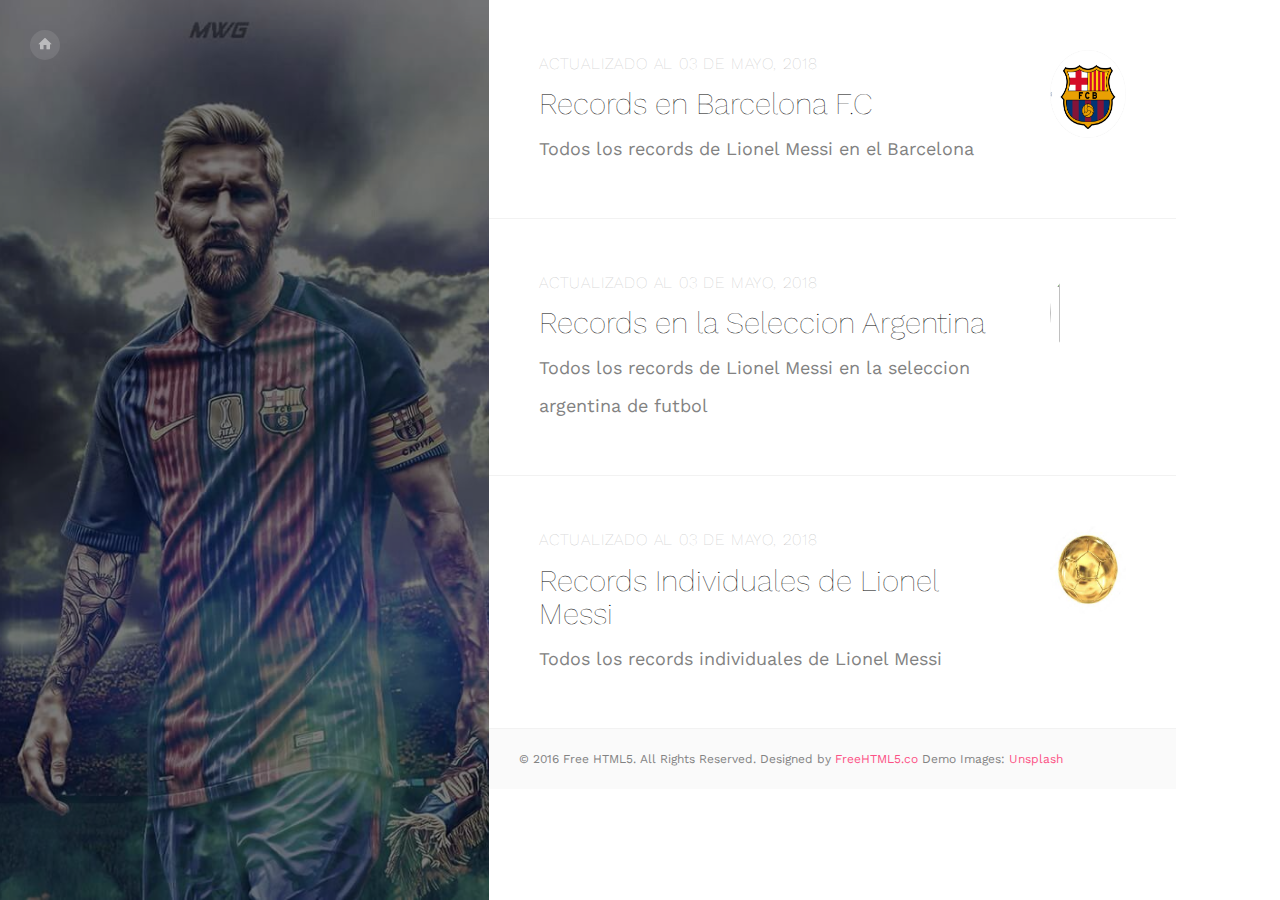
==== index.html @ b0a4cf3c "." ====
﻿
<!DOCTYPE HTML>
<html>
<head>
    <meta charset="utf-8">
    <meta http-equiv="X-UA-Compatible" content="IE=edge">
    <title>Story &mdash; Free Website Template, Free HTML5 Template by freehtml5.co</title>
    <meta name="viewport" content="width=device-width, initial-scale=1">
    <meta name="description" content="Free HTML5 Website Template by freehtml5.co" />
    <meta name="keywords" content="free website templates, free html5, free template, free bootstrap, free website template, html5, css3, mobile first, responsive" />
    <meta name="author" content="freehtml5.co" />




    <!-- Facebook and Twitter integration -->
    <meta property="og:title" content="" />
    <meta property="og:image" content="" />
    <meta property="og:url" content="" />
    <meta property="og:site_name" content="" />
    <meta property="og:description" content="" />
    <meta name="twitter:title" content="" />
    <meta name="twitter:image" content="" />
    <meta name="twitter:url" content="" />
    <meta name="twitter:card" content="" />

    <link href="https://fonts.googleapis.com/css?family=Work+Sans:300,400,500,700,800" rel="stylesheet">

    <!-- Animate.css -->
    <link rel="stylesheet" href="css/animate.css">
    <!-- Icomoon Icon Fonts-->
    <link rel="stylesheet" href="css/icomoon.css">
    <!-- Bootstrap  -->
    <link rel="stylesheet" href="css/bootstrap.css">

    <!-- Theme style  -->
    <link rel="stylesheet" href="css/style.css">

    <!-- Modernizr JS -->
    <script src="js/modernizr-2.6.2.min.js"></script>
    <!-- FOR IE9 below -->
    <!--[if lt IE 9]>
    <script src="js/respond.min.js"></script>
    <![endif]-->

</head>
<body>

    <div class="fh5co-loader"></div>

    <div id="page">
             <div id="fh5co-aside" style="background-image: url(images/principal.jpg)">
            <div class="overlay"></div>
           
                <nav role="navigation">
                    <ul>
                        <li><a href="index.html"><i class="icon-home"></i></a></li>
                    </ul>
                </nav>
                <div class="featured">
                    <!--<%--<span>Bio</span>--%>
                    <%--<h2>I'm John Doe, Creative Director at <a href="http://freehtml5.co">FreeHTML5.co</a></h2>--%>-->
                </div>
        </div>
        <div id="fh5co-main-content">
            <div class="fh5co-post">
                <div class="fh5co-entry padding">
                    <img src="images/escudobarcelona.png">
                    <div>
                        <span class="fh5co-post-date">Actualizado al 03 de Mayo, 2018</span>
                        <h2><a href="RecordsBarcelona.aspx">Records en Barcelona F.C</a></h2>
                        <p>Todos los records de Lionel Messi en el Barcelona</p>
                    </div>
                </div>

                <div class="fh5co-entry padding">
                    <img src="images/escudoAFA2.png">
                    <div>
                        <span class="fh5co-post-date">Actualizado al 03 de Mayo, 2018</span>
                        <h2><a href="elqueanda.html">Records en la Seleccion Argentina </a></h2>
                        <p>Todos los records de Lionel Messi en la seleccion argentina de futbol </p>
                    </div>
                </div>

                <div class="fh5co-entry padding">
                    <img src="images/descarga.jpg">
                    <div>
                        <span class="fh5co-post-date">Actualizado al 03 de Mayo, 2018</span>
                        <h2><a href="elqueanda.html">Records Individuales de Lionel Messi</a></h2>
                        <p>Todos los records individuales de Lionel Messi</p>
                    </div>
                </div>

                <footer>
                    <div>
                        &copy; 2016 Free HTML5. All Rights Reserved. Designed by <a href="http://freehtml5.co" target="_blank">FreeHTML5.co</a> Demo Images: <a href="http://unsplash.com" target="_blank">Unsplash</a>
                    </div>
                </footer>
            </div>
        </div>
    </div>

    <div class="gototop js-top">
        <a href="#" class="js-gotop"><i class="icon-arrow-up"></i></a>
    </div>

    <!-- jQuery -->
    <script src="js/jquery.min.js"></script>
    <!-- jQuery Easing -->
    <script src="js/jquery.easing.1.3.js"></script>
    <!-- Bootstrap -->
    <script src="js/bootstrap.min.js"></script>
    <!-- Waypoints -->
    <script src="js/jquery.waypoints.min.js"></script>
    <!-- Stellar Parallax -->
    <script src="js/jquery.stellar.min.js"></script>
    <!-- Main -->
    <script src="js/main.js"></script>

</body>
</html>
---- css/icomoon.css ----
@font-face {
  font-family: 'icomoon';
  src:  url('../fonts/icomoon/icomoon.eot?6iuir');
  src:  url('../fonts/icomoon/icomoon.eot?6iuir#iefix') format('embedded-opentype'),
    url('../fonts/icomoon/icomoon.ttf?6iuir') format('truetype'),
    url('../fonts/icomoon/icomoon.woff?6iuir') format('woff'),
    url('../fonts/icomoon/icomoon.svg?6iuir#icomoon') format('svg');
  font-weight: normal;
  font-style: normal;
}

[class^="icon-"], [class*=" icon-"] {
  /* use !important to prevent issues with browser extensions that change fonts */
  font-family: 'icomoon' !important;
  speak: none;
  font-style: normal;
  font-weight: normal;
  font-variant: normal;
  text-transform: none;
  line-height: 1;

  /* Better Font Rendering =========== */
  -webkit-font-smoothing: antialiased;
  -moz-osx-font-smoothing: grayscale;
}

.icon-eye:before {
  content: "\e000";
}
.icon-paper-clip:before {
  content: "\e001";
}
.icon-mail:before {
  content: "\e002";
}
.icon-toggle:before {
  content: "\e003";
}
.icon-layout:before {
  content: "\e004";
}
.icon-link:before {
  content: "\e005";
}
.icon-bell:before {
  content: "\e006";
}
.icon-lock:before {
  content: "\e007";
}
.icon-unlock:before {
  content: "\e008";
}
.icon-ribbon:before {
  content: "\e009";
}
.icon-image:before {
  content: "\e010";
}
.icon-signal:before {
  content: "\e011";
}
.icon-target:before {
  content: "\e012";
}
.icon-clipboard:before {
  content: "\e013";
}
.icon-clock:before {
  content: "\e014";
}
.icon-watch:before {
  content: "\e015";
}
.icon-air-play:before {
  content: "\e016";
}
.icon-camera:before {
  content: "\e017";
}
.icon-video:before {
  content: "\e018";
}
.icon-disc:before {
  content: "\e019";
}
.icon-printer:before {
  content: "\e020";
}
.icon-monitor:before {
  content: "\e021";
}
.icon-server:before {
  content: "\e022";
}
.icon-cog:before {
  content: "\e023";
}
.icon-heart:before {
  content: "\e024";
}
.icon-paragraph:before {
  content: "\e025";
}
.icon-align-justify:before {
  content: "\e026";
}
.icon-align-left:before {
  content: "\e027";
}
.icon-align-center:before {
  content: "\e028";
}
.icon-align-right:before {
  content: "\e029";
}
.icon-book:before {
  content: "\e030";
}
.icon-layers:before {
  content: "\e031";
}
.icon-stack:before {
  content: "\e032";
}
.icon-stack-2:before {
  content: "\e033";
}
.icon-paper:before {
  content: "\e034";
}
.icon-paper-stack:before {
  content: "\e035";
}
.icon-search:before {
  content: "\e036";
}
.icon-zoom-in:before {
  content: "\e037";
}
.icon-zoom-out:before {
  content: "\e038";
}
.icon-reply:before {
  content: "\e039";
}
.icon-circle-plus:before {
  content: "\e040";
}
.icon-circle-minus:before {
  content: "\e041";
}
.icon-circle-check:before {
  content: "\e042";
}
.icon-circle-cross:before {
  content: "\e043";
}
.icon-square-plus:before {
  content: "\e044";
}
.icon-square-minus:before {
  content: "\e045";
}
.icon-square-check:before {
  content: "\e046";
}
.icon-square-cross:before {
  content: "\e047";
}
.icon-microphone:before {
  content: "\e048";
}
.icon-record:before {
  content: "\e049";
}
.icon-skip-back:before {
  content: "\e050";
}
.icon-rewind:before {
  content: "\e051";
}
.icon-play:before {
  content: "\e052";
}
.icon-pause:before {
  content: "\e053";
}
.icon-stop:before {
  content: "\e054";
}
.icon-fast-forward:before {
  content: "\e055";
}
.icon-skip-forward:before {
  content: "\e056";
}
.icon-shuffle:before {
  content: "\e057";
}
.icon-repeat:before {
  content: "\e058";
}
.icon-folder:before {
  content: "\e059";
}
.icon-umbrella:before {
  content: "\e060";
}
.icon-moon:before {
  content: "\e061";
}
.icon-thermometer:before {
  content: "\e062";
}
.icon-drop:before {
  content: "\e063";
}
.icon-sun:before {
  content: "\e064";
}
.icon-cloud:before {
  content: "\e065";
}
.icon-cloud-upload:before {
  content: "\e066";
}
.icon-cloud-download:before {
  content: "\e067";
}
.icon-upload:before {
  content: "\e068";
}
.icon-download:before {
  content: "\e069";
}
.icon-location:before {
  content: "\e070";
}
.icon-location-2:before {
  content: "\e071";
}
.icon-map:before {
  content: "\e072";
}
.icon-battery:before {
  content: "\e073";
}
.icon-head:before {
  content: "\e074";
}
.icon-briefcase:before {
  content: "\e075";
}
.icon-speech-bubble:before {
  content: "\e076";
}
.icon-anchor:before {
  content: "\e077";
}
.icon-globe:before {
  content: "\e078";
}
.icon-box:before {
  content: "\e079";
}
.icon-reload:before {
  content: "\e080";
}
.icon-share:before {
  content: "\e081";
}
.icon-marquee:before {
  content: "\e082";
}
.icon-marquee-plus:before {
  content: "\e083";
}
.icon-marquee-minus:before {
  content: "\e084";
}
.icon-tag:before {
  content: "\e085";
}
.icon-power:before {
  content: "\e086";
}
.icon-command:before {
  content: "\e087";
}
.icon-alt:before {
  content: "\e088";
}
.icon-esc:before {
  content: "\e089";
}
.icon-bar-graph:before {
  content: "\e090";
}
.icon-bar-graph-2:before {
  content: "\e091";
}
.icon-pie-graph:before {
  content: "\e092";
}
.icon-star:before {
  content: "\e093";
}
.icon-arrow-left:before {
  content: "\e094";
}
.icon-arrow-right:before {
  content: "\e095";
}
.icon-arrow-up:before {
  content: "\e096";
}
.icon-arrow-down:before {
  content: "\e097";
}
.icon-volume:before {
  content: "\e098";
}
.icon-mute:before {
  content: "\e099";
}
.icon-content-right:before {
  content: "\e100";
}
.icon-content-left:before {
  content: "\e101";
}
.icon-grid:before {
  content: "\e102";
}
.icon-grid-2:before {
  content: "\e103";
}
.icon-columns:before {
  content: "\e104";
}
.icon-loader:before {
  content: "\e105";
}
.icon-bag:before {
  content: "\e106";
}
.icon-ban:before {
  content: "\e107";
}
.icon-flag:before {
  content: "\e108";
}
.icon-trash:before {
  content: "\e109";
}
.icon-expand:before {
  content: "\e110";
}
.icon-contract:before {
  content: "\e111";
}
.icon-maximize:before {
  content: "\e112";
}
.icon-minimize:before {
  content: "\e113";
}
.icon-plus:before {
  content: "\e114";
}
.icon-minus:before {
  content: "\e115";
}
.icon-check:before {
  content: "\e116";
}
.icon-cross:before {
  content: "\e117";
}
.icon-move:before {
  content: "\e118";
}
.icon-delete:before {
  content: "\e119";
}
.icon-menu:before {
  content: "\e120";
}
.icon-archive:before {
  content: "\e121";
}
.icon-inbox:before {
  content: "\e122";
}
.icon-outbox:before {
  content: "\e123";
}
.icon-file:before {
  content: "\e124";
}
.icon-file-add:before {
  content: "\e125";
}
.icon-file-subtract:before {
  content: "\e126";
}
.icon-help:before {
  content: "\e127";
}
.icon-open:before {
  content: "\e128";
}
.icon-ellipsis:before {
  content: "\e129";
}
.icon-add-to-list:before {
  content: "\e900";
}
.icon-classic-computer:before {
  content: "\e901";
}
.icon-controller-fast-backward:before {
  content: "\e902";
}
.icon-creative-commons-attribution:before {
  content: "\e903";
}
.icon-creative-commons-noderivs:before {
  content: "\e904";
}
.icon-creative-commons-noncommercial-eu:before {
  content: "\e905";
}
.icon-creative-commons-noncommercial-us:before {
  content: "\e906";
}
.icon-creative-commons-public-domain:before {
  content: "\e907";
}
.icon-creative-commons-remix:before {
  content: "\e908";
}
.icon-creative-commons-share:before {
  content: "\e909";
}
.icon-creative-commons-sharealike:before {
  content: "\e90a";
}
.icon-creative-commons:before {
  content: "\e90b";
}
.icon-document-landscape:before {
  content: "\e90c";
}
.icon-remove-user:before {
  content: "\e90d";
}
.icon-warning:before {
  content: "\e90e";
}
.icon-arrow-bold-down:before {
  content: "\e90f";
}
.icon-arrow-bold-left:before {
  content: "\e910";
}
.icon-arrow-bold-right:before {
  content: "\e911";
}
.icon-arrow-bold-up:before {
  content: "\e912";
}
.icon-arrow-down2:before {
  content: "\e913";
}
.icon-arrow-left2:before {
  content: "\e914";
}
.icon-arrow-long-down:before {
  content: "\e915";
}
.icon-arrow-long-left:before {
  content: "\e916";
}
.icon-arrow-long-right:before {
  content: "\e917";
}
.icon-arrow-long-up:before {
  content: "\e918";
}
.icon-arrow-right2:before {
  content: "\e919";
}
.icon-arrow-up2:before {
  content: "\e91a";
}
.icon-arrow-with-circle-down:before {
  content: "\e91b";
}
.icon-arrow-with-circle-left:before {
  content: "\e91c";
}
.icon-arrow-with-circle-right:before {
  content: "\e91d";
}
.icon-arrow-with-circle-up:before {
  content: "\e91e";
}
.icon-bookmark:before {
  content: "\e91f";
}
.icon-bookmarks:before {
  content: "\e920";
}
.icon-chevron-down:before {
  content: "\e921";
}
.icon-chevron-left:before {
  content: "\e922";
}
.icon-chevron-right:before {
  content: "\e923";
}
.icon-chevron-small-down:before {
  content: "\e924";
}
.icon-chevron-small-left:before {
  content: "\e925";
}
.icon-chevron-small-right:before {
  content: "\e926";
}
.icon-chevron-small-up:before {
  content: "\e927";
}
.icon-chevron-thin-down:before {
  content: "\e928";
}
.icon-chevron-thin-left:before {
  content: "\e929";
}
.icon-chevron-thin-right:before {
  content: "\e92a";
}
.icon-chevron-thin-up:before {
  content: "\e92b";
}
.icon-chevron-up:before {
  content: "\e92c";
}
.icon-chevron-with-circle-down:before {
  content: "\e92d";
}
.icon-chevron-with-circle-left:before {
  content: "\e92e";
}
.icon-chevron-with-circle-right:before {
  content: "\e92f";
}
.icon-chevron-with-circle-up:before {
  content: "\e930";
}
.icon-cloud2:before {
  content: "\e931";
}
.icon-controller-fast-forward:before {
  content: "\e932";
}
.icon-controller-jump-to-start:before {
  content: "\e933";
}
.icon-controller-next:before {
  content: "\e934";
}
.icon-controller-paus:before {
  content: "\e935";
}
.icon-controller-play:before {
  content: "\e936";
}
.icon-controller-record:before {
  content: "\e937";
}
.icon-controller-stop:before {
  content: "\e938";
}
.icon-controller-volume:before {
  content: "\e939";
}
.icon-dot-single:before {
  content: "\e93a";
}
.icon-dots-three-horizontal:before {
  content: "\e93b";
}
.icon-dots-three-vertical:before {
  content: "\e93c";
}
.icon-dots-two-horizontal:before {
  content: "\e93d";
}
.icon-dots-two-vertical:before {
  content: "\e93e";
}
.icon-download2:before {
  content: "\e93f";
}
.icon-emoji-flirt:before {
  content: "\e940";
}
.icon-flow-branch:before {
  content: "\e941";
}
.icon-flow-cascade:before {
  content: "\e942";
}
.icon-flow-line:before {
  content: "\e943";
}
.icon-flow-parallel:before {
  content: "\e944";
}
.icon-flow-tree:before {
  content: "\e945";
}
.icon-install:before {
  content: "\e946";
}
.icon-layers2:before {
  content: "\e947";
}
.icon-open-book:before {
  content: "\e948";
}
.icon-resize-100:before {
  content: "\e949";
}
.icon-resize-full-screen:before {
  content: "\e94a";
}
.icon-save:before {
  content: "\e94b";
}
.icon-select-arrows:before {
  content: "\e94c";
}
.icon-sound-mute:before {
  content: "\e94d";
}
.icon-sound:before {
  content: "\e94e";
}
.icon-trash2:before {
  content: "\e94f";
}
.icon-triangle-down:before {
  content: "\e950";
}
.icon-triangle-left:before {
  content: "\e951";
}
.icon-triangle-right:before {
  content: "\e952";
}
.icon-triangle-up:before {
  content: "\e953";
}
.icon-uninstall:before {
  content: "\e954";
}
.icon-upload-to-cloud:before {
  content: "\e955";
}
.icon-upload2:before {
  content: "\e956";
}
.icon-add-user:before {
  content: "\e957";
}
.icon-address:before {
  content: "\e958";
}
.icon-adjust:before {
  content: "\e959";
}
.icon-air:before {
  content: "\e95a";
}
.icon-aircraft-landing:before {
  content: "\e95b";
}
.icon-aircraft-take-off:before {
  content: "\e95c";
}
.icon-aircraft:before {
  content: "\e95d";
}
.icon-align-bottom:before {
  content: "\e95e";
}
.icon-align-horizontal-middle:before {
  content: "\e95f";
}
.icon-align-left2:before {
  content: "\e960";
}
.icon-align-right2:before {
  content: "\e961";
}
.icon-align-top:before {
  content: "\e962";
}
.icon-align-vertical-middle:before {
  content: "\e963";
}
.icon-archive2:before {
  content: "\e964";
}
.icon-area-graph:before {
  content: "\e965";
}
.icon-attachment:before {
  content: "\e966";
}
.icon-awareness-ribbon:before {
  content: "\e967";
}
.icon-back-in-time:before {
  content: "\e968";
}
.icon-back:before {
  content: "\e969";
}
.icon-bar-graph2:before {
  content: "\e96a";
}
.icon-battery2:before {
  content: "\e96b";
}
.icon-beamed-note:before {
  content: "\e96c";
}
.icon-bell2:before {
  content: "\e96d";
}
.icon-blackboard:before {
  content: "\e96e";
}
.icon-block:before {
  content: "\e96f";
}
.icon-book2:before {
  content: "\e970";
}
.icon-bowl:before {
  content: "\e971";
}
.icon-box2:before {
  content: "\e972";
}
.icon-briefcase2:before {
  content: "\e973";
}
.icon-browser:before {
  content: "\e974";
}
.icon-brush:before {
  content: "\e975";
}
.icon-bucket:before {
  content: "\e976";
}
.icon-cake:before {
  content: "\e977";
}
.icon-calculator:before {
  content: "\e978";
}
.icon-calendar:before {
  content: "\e979";
}
.icon-camera2:before {
  content: "\e97a";
}
.icon-ccw:before {
  content: "\e97b";
}
.icon-chat:before {
  content: "\e97c";
}
.icon-check2:before {
  content: "\e97d";
}
.icon-circle-with-cross:before {
  content: "\e97e";
}
.icon-circle-with-minus:before {
  content: "\e97f";
}
.icon-circle-with-plus:before {
  content: "\e980";
}
.icon-circle:before {
  content: "\e981";
}
.icon-circular-graph:before {
  content: "\e982";
}
.icon-clapperboard:before {
  content: "\e983";
}
.icon-clipboard2:before {
  content: "\e984";
}
.icon-clock2:before {
  content: "\e985";
}
.icon-code:before {
  content: "\e986";
}
.icon-cog2:before {
  content: "\e987";
}
.icon-colours:before {
  content: "\e988";
}
.icon-compass:before {
  content: "\e989";
}
.icon-copy:before {
  content: "\e98a";
}
.icon-credit-card:before {
  content: "\e98b";
}
.icon-credit:before {
  content: "\e98c";
}
.icon-cross2:before {
  content: "\e98d";
}
.icon-cup:before {
  content: "\e98e";
}
.icon-cw:before {
  content: "\e98f";
}
.icon-cycle:before {
  content: "\e990";
}
.icon-database:before {
  content: "\e991";
}
.icon-dial-pad:before {
  content: "\e992";
}
.icon-direction:before {
  content: "\e993";
}
.icon-document:before {
  content: "\e994";
}
.icon-documents:before {
  content: "\e995";
}
.icon-drink:before {
  content: "\e996";
}
.icon-drive:before {
  content: "\e997";
}
.icon-drop2:before {
  content: "\e998";
}
.icon-edit:before {
  content: "\e999";
}
.icon-email:before {
  content: "\e99a";
}
.icon-emoji-happy:before {
  content: "\e99b";
}
.icon-emoji-neutral:before {
  content: "\e99c";
}
.icon-emoji-sad:before {
  content: "\e99d";
}
.icon-erase:before {
  content: "\e99e";
}
.icon-eraser:before {
  content: "\e99f";
}
.icon-export:before {
  content: "\e9a0";
}
.icon-eye2:before {
  content: "\e9a1";
}
.icon-feather:before {
  content: "\e9a2";
}
.icon-flag2:before {
  content: "\e9a3";
}
.icon-flash:before {
  content: "\e9a4";
}
.icon-flashlight:before {
  content: "\e9a5";
}
.icon-flat-brush:before {
  content: "\e9a6";
}
.icon-folder-images:before {
  content: "\e9a7";
}
.icon-folder-music:before {
  content: "\e9a8";
}
.icon-folder-video:before {
  content: "\e9a9";
}
.icon-folder2:before {
  content: "\e9aa";
}
.icon-forward:before {
  content: "\e9ab";
}
.icon-funnel:before {
  content: "\e9ac";
}
.icon-game-controller:before {
  content: "\e9ad";
}
.icon-gauge:before {
  content: "\e9ae";
}
.icon-globe2:before {
  content: "\e9af";
}
.icon-graduation-cap:before {
  content: "\e9b0";
}
.icon-grid2:before {
  content: "\e9b1";
}
.icon-hair-cross:before {
  content: "\e9b2";
}
.icon-hand:before {
  content: "\e9b3";
}
.icon-heart-outlined:before {
  content: "\e9b4";
}
.icon-heart2:before {
  content: "\e9b5";
}
.icon-help-with-circle:before {
  content: "\e9b6";
}
.icon-help2:before {
  content: "\e9b7";
}
.icon-home:before {
  content: "\e9b8";
}
.icon-hour-glass:before {
  content: "\e9b9";
}
.icon-image-inverted:before {
  content: "\e9ba";
}
.icon-image2:before {
  content: "\e9bb";
}
.icon-images:before {
  content: "\e9bc";
}
.icon-inbox2:before {
  content: "\e9bd";
}
.icon-infinity:before {
  content: "\e9be";
}
.icon-info-with-circle:before {
  content: "\e9bf";
}
.icon-info:before {
  content: "\e9c0";
}
.icon-key:before {
  content: "\e9c1";
}
.icon-keyboard:before {
  content: "\e9c2";
}
.icon-lab-flask:before {
  content: "\e9c3";
}
.icon-landline:before {
  content: "\e9c4";
}
.icon-language:before {
  content: "\e9c5";
}
.icon-laptop:before {
  content: "\e9c6";
}
.icon-leaf:before {
  content: "\e9c7";
}
.icon-level-down:before {
  content: "\e9c8";
}
.icon-level-up:before {
  content: "\e9c9";
}
.icon-lifebuoy:before {
  content: "\e9ca";
}
.icon-light-bulb:before {
  content: "\e9cb";
}
.icon-light-down:before {
  content: "\e9cc";
}
.icon-light-up:before {
  content: "\e9cd";
}
.icon-line-graph:before {
  content: "\e9ce";
}
.icon-link2:before {
  content: "\e9cf";
}
.icon-list:before {
  content: "\e9d0";
}
.icon-location-pin:before {
  content: "\e9d1";
}
.icon-location2:before {
  content: "\e9d2";
}
.icon-lock-open:before {
  content: "\e9d3";
}
.icon-lock2:before {
  content: "\e9d4";
}
.icon-log-out:before {
  content: "\e9d5";
}
.icon-login:before {
  content: "\e9d6";
}
.icon-loop:before {
  content: "\e9d7";
}
.icon-magnet:before {
  content: "\e9d8";
}
.icon-magnifying-glass:before {
  content: "\e9d9";
}
.icon-mail2:before {
  content: "\e9da";
}
.icon-man:before {
  content: "\e9db";
}
.icon-map2:before {
  content: "\e9dc";
}
.icon-mask:before {
  content: "\e9dd";
}
.icon-medal:before {
  content: "\e9de";
}
.icon-megaphone:before {
  content: "\e9df";
}
.icon-menu2:before {
  content: "\e9e0";
}
.icon-message:before {
  content: "\e9e1";
}
.icon-mic:before {
  content: "\e9e2";
}
.icon-minus2:before {
  content: "\e9e3";
}
.icon-mobile:before {
  content: "\e9e4";
}
.icon-modern-mic:before {
  content: "\e9e5";
}
.icon-moon2:before {
  content: "\e9e6";
}
.icon-mouse:before {
  content: "\e9e7";
}
.icon-music:before {
  content: "\e9e8";
}
.icon-network:before {
  content: "\e9e9";
}
.icon-new-message:before {
  content: "\e9ea";
}
.icon-new:before {
  content: "\e9eb";
}
.icon-news:before {
  content: "\e9ec";
}
.icon-note:before {
  content: "\e9ed";
}
.icon-notification:before {
  content: "\e9ee";
}
.icon-old-mobile:before {
  content: "\e9ef";
}
.icon-old-phone:before {
  content: "\e9f0";
}
.icon-palette:before {
  content: "\e9f1";
}
.icon-paper-plane:before {
  content: "\e9f2";
}
.icon-pencil:before {
  content: "\e9f3";
}
.icon-phone:before {
  content: "\e9f4";
}
.icon-pie-chart:before {
  content: "\e9f5";
}
.icon-pin:before {
  content: "\e9f6";
}
.icon-plus2:before {
  content: "\e9f7";
}
.icon-popup:before {
  content: "\e9f8";
}
.icon-power-plug:before {
  content: "\e9f9";
}
.icon-price-ribbon:before {
  content: "\e9fa";
}
.icon-price-tag:before {
  content: "\e9fb";
}
.icon-print:before {
  content: "\e9fc";
}
.icon-progress-empty:before {
  content: "\e9fd";
}
.icon-progress-full:before {
  content: "\e9fe";
}
.icon-progress-one:before {
  content: "\e9ff";
}
.icon-progress-two:before {
  content: "\ea00";
}
.icon-publish:before {
  content: "\ea01";
}
.icon-quote:before {
  content: "\ea02";
}
.icon-radio:before {
  content: "\ea03";
}
.icon-reply-all:before {
  content: "\ea04";
}
.icon-reply2:before {
  content: "\ea05";
}
.icon-retweet:before {
  content: "\ea06";
}
.icon-rocket:before {
  content: "\ea07";
}
.icon-round-brush:before {
  content: "\ea08";
}
.icon-rss:before {
  content: "\ea09";
}
.icon-ruler:before {
  content: "\ea0a";
}
.icon-scissors:before {
  content: "\ea0b";
}
.icon-share-alternitive:before {
  content: "\ea0c";
}
.icon-share2:before {
  content: "\ea0d";
}
.icon-shareable:before {
  content: "\ea0e";
}
.icon-shield:before {
  content: "\ea0f";
}
.icon-shop:before {
  content: "\ea10";
}
.icon-shopping-bag:before {
  content: "\ea11";
}
.icon-shopping-basket:before {
  content: "\ea12";
}
.icon-shopping-cart:before {
  content: "\ea13";
}
.icon-shuffle2:before {
  content: "\ea14";
}
.icon-signal2:before {
  content: "\ea15";
}
.icon-sound-mix:before {
  content: "\ea16";
}
.icon-sports-club:before {
  content: "\ea17";
}
.icon-spreadsheet:before {
  content: "\ea18";
}
.icon-squared-cross:before {
  content: "\ea19";
}
.icon-squared-minus:before {
  content: "\ea1a";
}
.icon-squared-plus:before {
  content: "\ea1b";
}
.icon-star-outlined:before {
  content: "\ea1c";
}
.icon-star2:before {
  content: "\ea1d";
}
.icon-stopwatch:before {
  content: "\ea1e";
}
.icon-suitcase:before {
  content: "\ea1f";
}
.icon-swap:before {
  content: "\ea20";
}
.icon-sweden:before {
  content: "\ea21";
}
.icon-switch:before {
  content: "\ea22";
}
.icon-tablet:before {
  content: "\ea23";
}
.icon-tag2:before {
  content: "\ea24";
}
.icon-text-document-inverted:before {
  content: "\ea25";
}
.icon-text-document:before {
  content: "\ea26";
}
.icon-text:before {
  content: "\ea27";
}
.icon-thermometer2:before {
  content: "\ea28";
}
.icon-thumbs-down:before {
  content: "\ea29";
}
.icon-thumbs-up:before {
  content: "\ea2a";
}
.icon-thunder-cloud:before {
  content: "\ea2b";
}
.icon-ticket:before {
  content: "\ea2c";
}
.icon-time-slot:before {
  content: "\ea2d";
}
.icon-tools:before {
  content: "\ea2e";
}
.icon-traffic-cone:before {
  content: "\ea2f";
}
.icon-tree:before {
  content: "\ea30";
}
.icon-trophy:before {
  content: "\ea31";
}
.icon-tv:before {
  content: "\ea32";
}
.icon-typing:before {
  content: "\ea33";
}
.icon-unread:before {
  content: "\ea34";
}
.icon-untag:before {
  content: "\ea35";
}
.icon-user:before {
  content: "\ea36";
}
.icon-users:before {
  content: "\ea37";
}
.icon-v-card:before {
  content: "\ea38";
}
.icon-video2:before {
  content: "\ea39";
}
.icon-vinyl:before {
  content: "\ea3a";
}
.icon-voicemail:before {
  content: "\ea3b";
}
.icon-wallet:before {
  content: "\ea3c";
}
.icon-water:before {
  content: "\ea3d";
}
.icon-px-with-circle:before {
  content: "\ea3e";
}
.icon-px:before {
  content: "\ea3f";
}
.icon-basecamp:before {
  content: "\ea40";
}
.icon-behance:before {
  content: "\ea41";
}
.icon-creative-cloud:before {
  content: "\ea42";
}
.icon-dropbox:before {
  content: "\ea43";
}
.icon-evernote:before {
  content: "\ea44";
}
.icon-flattr:before {
  content: "\ea45";
}
.icon-foursquare:before {
  content: "\ea46";
}
.icon-google-drive:before {
  content: "\ea47";
}
.icon-google-hangouts:before {
  content: "\ea48";
}
.icon-grooveshark:before {
  content: "\ea49";
}
.icon-icloud:before {
  content: "\ea4a";
}
.icon-mixi:before {
  content: "\ea4b";
}
.icon-onedrive:before {
  content: "\ea4c";
}
.icon-paypal:before {
  content: "\ea4d";
}
.icon-picasa:before {
  content: "\ea4e";
}
.icon-qq:before {
  content: "\ea4f";
}
.icon-rdio-with-circle:before {
  content: "\ea50";
}
.icon-renren:before {
  content: "\ea51";
}
.icon-scribd:before {
  content: "\ea52";
}
.icon-sina-weibo:before {
  content: "\ea53";
}
.icon-skype-with-circle:before {
  content: "\ea54";
}
.icon-skype:before {
  content: "\ea55";
}
.icon-slideshare:before {
  content: "\ea56";
}
.icon-smashing:before {
  content: "\ea57";
}
.icon-soundcloud:before {
  content: "\ea58";
}
.icon-spotify-with-circle:before {
  content: "\ea59";
}
.icon-spotify:before {
  content: "\ea5a";
}
.icon-swarm:before {
  content: "\ea5b";
}
.icon-vine-with-circle:before {
  content: "\ea5c";
}
.icon-vine:before {
  content: "\ea5d";
}
.icon-vk-alternitive:before {
  content: "\ea5e";
}
.icon-vk-with-circle:before {
  content: "\ea5f";
}
.icon-vk:before {
  content: "\ea60";
}
.icon-xing-with-circle:before {
  content: "\ea61";
}
.icon-xing:before {
  content: "\ea62";
}
.icon-yelp:before {
  content: "\ea63";
}
.icon-dribbble-with-circle:before {
  content: "\ea64";
}
.icon-dribbble:before {
  content: "\ea65";
}
.icon-facebook-with-circle:before {
  content: "\ea66";
}
.icon-facebook:before {
  content: "\ea67";
}
.icon-flickr-with-circle:before {
  content: "\ea68";
}
.icon-flickr:before {
  content: "\ea69";
}
.icon-github-with-circle:before {
  content: "\ea6a";
}
.icon-github:before {
  content: "\ea6b";
}
.icon-google-with-circle:before {
  content: "\ea6c";
}
.icon-google:before {
  content: "\ea6d";
}
.icon-instagram-with-circle:before {
  content: "\ea6e";
}
.icon-instagram:before {
  content: "\ea6f";
}
.icon-lastfm-with-circle:before {
  content: "\ea70";
}
.icon-lastfm:before {
  content: "\ea71";
}
.icon-linkedin-with-circle:before {
  content: "\ea72";
}
.icon-linkedin:before {
  content: "\ea73";
}
.icon-pinterest-with-circle:before {
  content: "\ea74";
}
.icon-pinterest:before {
  content: "\ea75";
}
.icon-rdio:before {
  content: "\ea76";
}
.icon-stumbleupon-with-circle:before {
  content: "\ea77";
}
.icon-stumbleupon:before {
  content: "\ea78";
}
.icon-tumblr-with-circle:before {
  content: "\ea79";
}
.icon-tumblr:before {
  content: "\ea7a";
}
.icon-twitter-with-circle:before {
  content: "\ea7b";
}
.icon-twitter:before {
  content: "\ea7c";
}
.icon-vimeo-with-circle:before {
  content: "\ea7d";
}
.icon-vimeo:before {
  content: "\ea7e";
}
.icon-youtube-with-circle:before {
  content: "\ea7f";
}
.icon-youtube:before {
  content: "\ea80";
}
---- css/style.css ----
@font-face {
  font-family: 'icomoon';
  src: url("../fonts/icomoon/icomoon.eot?srf3rx");
  src: url("../fonts/icomoon/icomoon.eot?srf3rx#iefix") format("embedded-opentype"), url("../fonts/icomoon/icomoon.ttf?srf3rx") format("truetype"), url("../fonts/icomoon/icomoon.woff?srf3rx") format("woff"), url("../fonts/icomoon/icomoon.svg?srf3rx#icomoon") format("svg");
  font-weight: normal;
  font-style: normal;
}
/* =======================================================
*
* 	Template Style 
*
* ======================================================= */
body {
  font-family: "Work Sans", Arial, sans-serif;
  font-weight: 400;
  font-size: 16px;
  line-height: 1.7;
  color: #828282;
  background: #fff;
}

#page {
  position: relative;
  overflow-x: hidden;
  width: 100%;
  height: 100%;
  -webkit-transition: 0.5s;
  -o-transition: 0.5s;
  transition: 0.5s;
}
.offcanvas #page {
  overflow: hidden;
  position: absolute;
}
.offcanvas #page:after {
  -webkit-transition: 2s;
  -o-transition: 2s;
  transition: 2s;
  position: absolute;
  top: 0;
  right: 0;
  bottom: 0;
  left: 0;
  z-index: 101;
  background: rgba(0, 0, 0, 0.7);
  content: "";
}

a {
  color: #FC5185;
  -webkit-transition: 0.5s;
  -o-transition: 0.5s;
  transition: 0.5s;
}
a:hover, a:active, a:focus {
  color: #FC5185;
  outline: none;
  text-decoration: none;
}

p, ul, ol {
  margin-bottom: 30px;
  font-size: 18px;
  line-height: 38px;
}

h1, h2, h3, h4, h5, h6, figure {
  color: #000;
  font-family: "Work Sans", Arial, sans-serif;
  font-weight: 400;
  margin: 0 0 30px 0;
}

::-webkit-selection {
  color: #fff;
  background: #FC5185;
}

::-moz-selection {
  color: #fff;
  background: #FC5185;
}

::selection {
  color: #fff;
  background: #FC5185;
}

.fh5co-nav {
  position: absolute;
  top: 0;
  margin: 0;
  padding: 0;
  width: 100%;
  padding: 0;
  z-index: 1001;
}
.fh5co-nav .top-menu {
  border-bottom: 1px solid rgba(255, 255, 255, 0.1);
  padding: 28px 0;
}
.fh5co-nav .top {
  border-bottom: 1px solid rgba(255, 255, 255, 0.1);
  padding: 7px 0;
  margin-bottom: 0;
}
.fh5co-nav .top .num, .fh5co-nav .top .fh5co-social {
  display: inline-block;
  margin: 0;
}
.fh5co-nav .top .num {
  color: rgba(255, 255, 255, 0.6);
  font-size: 13px;
  padding-right: 20px;
  margin-right: 10px;
  border-right: 1px solid rgba(255, 255, 255, 0.2);
  letter-spacing: 0px;
}
.fh5co-nav .top .fh5co-social li {
  font-size: 14px;
}
.fh5co-nav .top .fh5co-social li a {
  padding: 0 7px;
}
.fh5co-nav .top .fh5co-social li a i {
  font-size: 14px;
}
.fh5co-nav #fh5co-logo {
  font-size: 24px;
  margin: 0;
  padding: 0;
  text-transform: uppercase;
  font-weight: bold;
  font-weight: 700;
  font-family: "Work Sans", Arial, sans-serif;
}
.fh5co-nav #fh5co-logo a span {
  color: #FC5185;
}
.fh5co-nav a {
  padding: 5px 10px;
  color: #fff;
}
@media screen and (max-width: 768px) {
  .fh5co-nav .menu-1 {
    display: none;
  }
}
.fh5co-nav ul {
  padding: 0;
  margin: 5px 0 0 0;
}
.fh5co-nav ul li {
  padding: 0;
  margin: 0;
  list-style: none;
  display: inline;
}
.fh5co-nav ul li a {
  font-size: 13px;
  padding: 30px 15px;
  text-transform: uppercase;
  color: rgba(255, 255, 255, 0.5);
  letter-spacing: 2px;
  -webkit-transition: 0.5s;
  -o-transition: 0.5s;
  transition: 0.5s;
}
.fh5co-nav ul li a:hover, .fh5co-nav ul li a:focus, .fh5co-nav ul li a:active {
  color: white;
}
.fh5co-nav ul li.has-dropdown {
  position: relative;
}
.fh5co-nav ul li.has-dropdown .dropdown {
  width: 140px;
  -webkit-box-shadow: 0px 14px 33px -9px rgba(0, 0, 0, 0.75);
  -moz-box-shadow: 0px 14px 33px -9px rgba(0, 0, 0, 0.75);
  box-shadow: 0px 14px 33px -9px rgba(0, 0, 0, 0.75);
  z-index: 1002;
  visibility: hidden;
  opacity: 0;
  position: absolute;
  top: 40px;
  left: 0;
  text-align: left;
  background: #000;
  padding: 20px;
  -webkit-border-radius: 4px;
  -moz-border-radius: 4px;
  -ms-border-radius: 4px;
  border-radius: 4px;
  -webkit-transition: 0s;
  -o-transition: 0s;
  transition: 0s;
}
.fh5co-nav ul li.has-dropdown .dropdown:before {
  bottom: 100%;
  left: 40px;
  border: solid transparent;
  content: " ";
  height: 0;
  width: 0;
  position: absolute;
  pointer-events: none;
  border-bottom-color: #000;
  border-width: 8px;
  margin-left: -8px;
}
.fh5co-nav ul li.has-dropdown .dropdown li {
  display: block;
  margin-bottom: 7px;
}
.fh5co-nav ul li.has-dropdown .dropdown li:last-child {
  margin-bottom: 0;
}
.fh5co-nav ul li.has-dropdown .dropdown li a {
  padding: 2px 0;
  display: block;
  color: #999999;
  line-height: 1.2;
  text-transform: none;
  font-size: 13px;
  letter-spacing: 0;
}
.fh5co-nav ul li.has-dropdown .dropdown li a:hover {
  color: #fff;
}
.fh5co-nav ul li.has-dropdown:hover a, .fh5co-nav ul li.has-dropdown:focus a {
  color: #fff;
}
.fh5co-nav ul li.btn-cta a {
  color: #fff;
}
.fh5co-nav ul li.btn-cta a span {
  background: #FC5185;
  padding: 4px 20px;
  display: -moz-inline-stack;
  display: inline-block;
  zoom: 1;
  *display: inline;
  -webkit-transition: 0.3s;
  -o-transition: 0.3s;
  transition: 0.3s;
  -webkit-border-radius: 100px;
  -moz-border-radius: 100px;
  -ms-border-radius: 100px;
  border-radius: 100px;
}
.fh5co-nav ul li.btn-cta a:hover span {
  -webkit-box-shadow: 0px 14px 20px -9px rgba(0, 0, 0, 0.75);
  -moz-box-shadow: 0px 14px 20px -9px rgba(0, 0, 0, 0.75);
  box-shadow: 0px 14px 20px -9px rgba(0, 0, 0, 0.75);
}
.fh5co-nav ul li.active > a {
  color: #fff !important;
}

.fh5co-navigation .prev {
  -webkit-transition: 0.5s;
  -o-transition: 0.5s;
  transition: 0.5s;
  text-align: right;
}
.fh5co-navigation .prev:hover {
  padding-right: 30px;
}
.fh5co-navigation .next {
  -webkit-transition: 0.5s;
  -o-transition: 0.5s;
  transition: 0.5s;
  text-align: left;
}
.fh5co-navigation .next:hover {
  padding-left: 30px;
}
.fh5co-navigation .fh5co-cover {
  width: 50%;
  float: left;
  background-size: cover;
  background-position: center center;
  background-repeat: no-repeat;
  position: relative;
}
.fh5co-navigation .fh5co-cover .overlay {
  position: absolute;
  top: 0;
  left: 0;
  right: 0;
  bottom: 0;
  background: rgba(0, 0, 0, 0.5);
  z-index: 10;
}
.fh5co-navigation .fh5co-cover .copy {
  position: relative;
  z-index: 12;
  display: block;
}
.fh5co-navigation .fh5co-cover .copy .display-t, .fh5co-navigation .fh5co-cover .copy .display-tc {
  height: 400px;
  display: table;
  width: 100%;
}
.fh5co-navigation .fh5co-cover .copy .display-tc {
  display: table-cell !important;
  vertical-align: middle;
}
.fh5co-navigation .fh5co-cover .copy .display-tc div {
  padding: 30px;
}
.fh5co-navigation .fh5co-cover .copy .display-tc div span {
  display: block;
  margin-bottom: 10px;
  color: rgba(255, 255, 255, 0.5);
  text-transform: uppercase;
  font-size: 12px;
  letter-spacing: .05em;
}
.fh5co-navigation .fh5co-cover .copy .display-tc div h2 {
  margin-bottom: 0;
  color: #fff;
  font-weight: 300;
}

#fh5co-aside {
  width: 38.2%;
  top: 0;
  left: 0;
  bottom: 0;
  position: fixed;
  height: 100%;
  z-index: 555;
  background-size: cover;
  background-repeat: no-repeat;
  background-position: center center;
}
.single #fh5co-aside {
  position: relative;
  height: 700px;
  width: 100%;
}
#fh5co-aside a {
  color: rgba(255, 255, 255, 0.5);
}
#fh5co-aside a:hover {
  color: #fff;
}
@media screen and (max-width: 768px) {
  #fh5co-aside {
    width: 100%;
    position: relative;
    z-index: 999;
    height: 700px;
  }
}
#fh5co-aside .overlay {
  position: absolute;
  top: 0;
  bottom: 0;
  left: 0;
  right: 0;
  z-index: 10;
  background: rgba(0, 0, 0, 0.5);
}
#fh5co-aside .featured, #fh5co-aside nav, #fh5co-aside .page-title {
  z-index: 12;
  position: absolute;
  bottom: 0;
  padding: 30px;
}
.single #fh5co-aside .featured, .single #fh5co-aside nav, .single #fh5co-aside .page-title {
  width: 100%;
  margin: 0 auto;
  text-align: center;
}
#fh5co-aside .featured h2, #fh5co-aside nav h2, #fh5co-aside .page-title h2 {
  color: #fff;
  font-weight: 300;
}
.single #fh5co-aside .featured h2, .single #fh5co-aside nav h2, .single #fh5co-aside .page-title h2 {
  font-size: 72px;
}
#fh5co-aside .featured > span, #fh5co-aside nav > span, #fh5co-aside .page-title > span {
  display: block;
  color: rgba(255, 255, 255, 0.5);
  text-transform: uppercase;
  font-size: 15px;
  letter-spacing: .05em;
  margin-bottom: 10px;
}
#fh5co-aside .page-title img {
  margin-bottom: 30px;
  width: 80px;
  -webkit-border-radius: 50%;
  -moz-border-radius: 50%;
  -ms-border-radius: 50%;
  border-radius: 50%;
}
#fh5co-aside nav {
  top: 0;
  bottom: inherit !important;
}
.single #fh5co-aside nav {
  text-align: left;
}
#fh5co-aside nav ul {
  padding: 0;
  margin: 0;
}
#fh5co-aside nav ul li {
  padding: 0;
  margin: 0;
  list-style: none;
}
#fh5co-aside nav ul li a {
  font-size: 14px;
  text-transform: uppercase;
  position: relative;
  height: 30px;
  width: 30px;
  display: block;
  text-align: center;
  line-height: 30px;
  -webkit-border-radius: 50%;
  -moz-border-radius: 50%;
  -ms-border-radius: 50%;
  border-radius: 50%;
  background: rgba(255, 255, 255, 0.1);
}
#fh5co-aside nav ul li a:hover {
  color: #000;
  background: white;
}

footer {
  background: #fafafa;
  clear: both;
  font-size: 12px;
  padding: 20px 30px !important;
}
.single footer > div {
  max-width: 960px;
  margin: 0 auto;
  text-align: center;
}

#fh5co-main-content {
  margin-left: 38.1966%;
  position: relative;
  z-index: 999;
    margin-right: 104px;
}
.single #fh5co-main-content {
  margin-left: 0;
  max-width: 960px;
  margin: 0 auto;
}
@media screen and (max-width: 768px) {
  #fh5co-main-content {
    margin-left: 0;
  }
}

.fh5co-post-date {
  color: #b3b3b3;
  margin-bottom: 10px;
  display: block;
  text-transform: uppercase;
  font-weight: 100;
  letter-spacing: .05em;
}

.padding {
  padding: 50px;
}
@media screen and (max-width: 768px) {
  .padding {
    padding: 30px;
  }
}

.fh5co-post .fh5co-entry {
  float: left;
  width: 100%;
  border-bottom: 1px solid #f2f2f2;
}
.single .fh5co-post .fh5co-entry {
  border-bottom: none !important;
}
@media screen and (max-width: 768px) {
  .fh5co-post .fh5co-entry {
    text-align: left;
  }
}
.fh5co-post .fh5co-entry > img {
  float: right;
  width: 13%;
  margin-bottom: 30px;
  -webkit-border-radius: 50%;
  -moz-border-radius: 50%;
  -ms-border-radius: 50%;
  border-radius: 50%;
    height: 88px;
    margin-top: 0px;
}
@media screen and (max-width: 768px) {
  .fh5co-post .fh5co-entry > img {
    float: none;
    width: 50%;
  }
}
.fh5co-post .fh5co-entry > div {
  width: 77%;
  float: left;
  margin-right: 5%;
  margin-top: 0px;
}
.single .fh5co-post .fh5co-entry > div {
  margin-right: 0 !important;
  width: 100%;
}
@media screen and (max-width: 768px) {
  .fh5co-post .fh5co-entry > div {
    width: 100%;
    margin-right: 0;
  }
}
.fh5co-post .fh5co-entry > div a {
  color: #000;
}
.fh5co-post .fh5co-entry > div a:hover {
  color: #FC5185;
}
.fh5co-post .fh5co-entry > div h2 {
  margin-bottom: 10px;
  font-weight: 100;
}
@media screen and (max-width: 768px) {
  .fh5co-post .fh5co-entry > div h2 {
    font-size: 24px;
  }
}
.fh5co-post .fh5co-entry > div p:last-child {
  margin-bottom: 0;
}

.gototop {
  position: fixed;
  bottom: 20px;
  right: 20px;
  z-index: 999;
  opacity: 0;
  visibility: hidden;
  -webkit-transition: 0.5s;
  -o-transition: 0.5s;
  transition: 0.5s;
}
.gototop.active {
  opacity: 1;
  visibility: visible;
}
.gototop a {
  width: 50px;
  height: 50px;
  display: table;
  background: rgba(0, 0, 0, 0.5);
  color: #fff;
  text-align: center;
  -webkit-border-radius: 4px;
  -moz-border-radius: 4px;
  -ms-border-radius: 4px;
  border-radius: 4px;
}
.gototop a i {
  height: 50px;
  display: table-cell;
  vertical-align: middle;
}
.gototop a:hover, .gototop a:active, .gototop a:focus {
  text-decoration: none;
  outline: none;
}

.fh5co-nav-toggle {
  width: 25px;
  height: 25px;
  cursor: pointer;
  text-decoration: none;
}
.fh5co-nav-toggle.active i::before, .fh5co-nav-toggle.active i::after {
  background: #444;
}
.fh5co-nav-toggle:hover, .fh5co-nav-toggle:focus, .fh5co-nav-toggle:active {
  outline: none;
  border-bottom: none !important;
}
.fh5co-nav-toggle i {
  position: relative;
  display: inline-block;
  width: 25px;
  height: 2px;
  color: #252525;
  font: bold 14px/.4 Helvetica;
  text-transform: uppercase;
  text-indent: -55px;
  background: #252525;
  transition: all .2s ease-out;
}
.fh5co-nav-toggle i::before, .fh5co-nav-toggle i::after {
  content: '';
  width: 25px;
  height: 2px;
  background: #252525;
  position: absolute;
  left: 0;
  transition: all .2s ease-out;
}
.fh5co-nav-toggle.fh5co-nav-white > i {
  color: #fff;
  background: #fff;
}
.fh5co-nav-toggle.fh5co-nav-white > i::before, .fh5co-nav-toggle.fh5co-nav-white > i::after {
  background: #fff;
}

.fh5co-nav-toggle i::before {
  top: -7px;
}

.fh5co-nav-toggle i::after {
  bottom: -7px;
}

.fh5co-nav-toggle:hover i::before {
  top: -10px;
}

.fh5co-nav-toggle:hover i::after {
  bottom: -10px;
}

.fh5co-nav-toggle.active i {
  background: transparent;
}

.fh5co-nav-toggle.active i::before {
  top: 0;
  -webkit-transform: rotateZ(45deg);
  -moz-transform: rotateZ(45deg);
  -ms-transform: rotateZ(45deg);
  -o-transform: rotateZ(45deg);
  transform: rotateZ(45deg);
}

.fh5co-nav-toggle.active i::after {
  bottom: 0;
  -webkit-transform: rotateZ(-45deg);
  -moz-transform: rotateZ(-45deg);
  -ms-transform: rotateZ(-45deg);
  -o-transform: rotateZ(-45deg);
  transform: rotateZ(-45deg);
}

.fh5co-nav-toggle {
  position: absolute;
  right: 0px;
  top: 65px;
  z-index: 21;
  padding: 6px 0 0 0;
  display: block;
  margin: 0 auto;
  display: none;
  height: 44px;
  width: 44px;
  z-index: 2001;
  border-bottom: none !important;
}
@media screen and (max-width: 768px) {
  .fh5co-nav-toggle {
    display: block;
  }
}

.btn {
  margin-right: 4px;
  margin-bottom: 4px;
  font-family: "Work Sans", Arial, sans-serif;
  font-size: 16px;
  font-weight: 400;
  -webkit-border-radius: 30px;
  -moz-border-radius: 30px;
  -ms-border-radius: 30px;
  border-radius: 30px;
  -webkit-transition: 0.5s;
  -o-transition: 0.5s;
  transition: 0.5s;
  padding: 8px 20px;
}
.btn.btn-md {
  padding: 8px 20px !important;
}
.btn.btn-lg {
  padding: 18px 36px !important;
}
.btn:hover, .btn:active, .btn:focus {
  box-shadow: none !important;
  outline: none !important;
}

.btn-primary {
  background: #FC5185;
  color: #fff;
  border: 2px solid #FC5185;
}
.btn-primary:hover, .btn-primary:focus, .btn-primary:active {
  background: #fc6a97 !important;
  border-color: #fc6a97 !important;
}
.btn-primary.btn-outline {
  background: transparent;
  color: #FC5185;
  border: 2px solid #FC5185;
}
.btn-primary.btn-outline:hover, .btn-primary.btn-outline:focus, .btn-primary.btn-outline:active {
  background: #FC5185;
  color: #fff;
}

.btn-success {
  background: #5cb85c;
  color: #fff;
  border: 2px solid #5cb85c;
}
.btn-success:hover, .btn-success:focus, .btn-success:active {
  background: #4cae4c !important;
  border-color: #4cae4c !important;
}
.btn-success.btn-outline {
  background: transparent;
  color: #5cb85c;
  border: 2px solid #5cb85c;
}
.btn-success.btn-outline:hover, .btn-success.btn-outline:focus, .btn-success.btn-outline:active {
  background: #5cb85c;
  color: #fff;
}

.btn-info {
  background: #5bc0de;
  color: #fff;
  border: 2px solid #5bc0de;
}
.btn-info:hover, .btn-info:focus, .btn-info:active {
  background: #46b8da !important;
  border-color: #46b8da !important;
}
.btn-info.btn-outline {
  background: transparent;
  color: #5bc0de;
  border: 2px solid #5bc0de;
}
.btn-info.btn-outline:hover, .btn-info.btn-outline:focus, .btn-info.btn-outline:active {
  background: #5bc0de;
  color: #fff;
}

.btn-warning {
  background: #f0ad4e;
  color: #fff;
  border: 2px solid #f0ad4e;
}
.btn-warning:hover, .btn-warning:focus, .btn-warning:active {
  background: #eea236 !important;
  border-color: #eea236 !important;
}
.btn-warning.btn-outline {
  background: transparent;
  color: #f0ad4e;
  border: 2px solid #f0ad4e;
}
.btn-warning.btn-outline:hover, .btn-warning.btn-outline:focus, .btn-warning.btn-outline:active {
  background: #f0ad4e;
  color: #fff;
}

.btn-danger {
  background: #d9534f;
  color: #fff;
  border: 2px solid #d9534f;
}
.btn-danger:hover, .btn-danger:focus, .btn-danger:active {
  background: #d43f3a !important;
  border-color: #d43f3a !important;
}
.btn-danger.btn-outline {
  background: transparent;
  color: #d9534f;
  border: 2px solid #d9534f;
}
.btn-danger.btn-outline:hover, .btn-danger.btn-outline:focus, .btn-danger.btn-outline:active {
  background: #d9534f;
  color: #fff;
}

.btn-outline {
  background: none;
  border: 2px solid gray;
  font-size: 16px;
  -webkit-transition: 0.3s;
  -o-transition: 0.3s;
  transition: 0.3s;
}
.btn-outline:hover, .btn-outline:focus, .btn-outline:active {
  box-shadow: none;
}

.btn.with-arrow {
  position: relative;
  -webkit-transition: 0.3s;
  -o-transition: 0.3s;
  transition: 0.3s;
}
.btn.with-arrow i {
  visibility: hidden;
  opacity: 0;
  position: absolute;
  right: 0px;
  top: 50%;
  margin-top: -8px;
  -webkit-transition: 0.2s;
  -o-transition: 0.2s;
  transition: 0.2s;
}
.btn.with-arrow:hover {
  padding-right: 50px;
}
.btn.with-arrow:hover i {
  color: #fff;
  right: 18px;
  visibility: visible;
  opacity: 1;
}

.form-control {
  box-shadow: none;
  background: transparent;
  border: 2px solid rgba(0, 0, 0, 0.1);
  height: 54px;
  font-size: 18px;
  font-weight: 300;
}
.form-control:active, .form-control:focus {
  outline: none;
  box-shadow: none;
  border-color: #FC5185;
}

.row-pb-md {
  padding-bottom: 4em !important;
}

.row-pb-sm {
  padding-bottom: 2em !important;
}

.fh5co-loader {
  position: fixed;
  left: -102px;
  top: -114px;
  width: 98%;
  height: 100%;
  z-index: 9999;
  background: url(../images/loader.gif) center no-repeat #fff;
}

.js .animate-box {
  opacity: 0;
}

/*# sourceMappingURL=style.css.map */
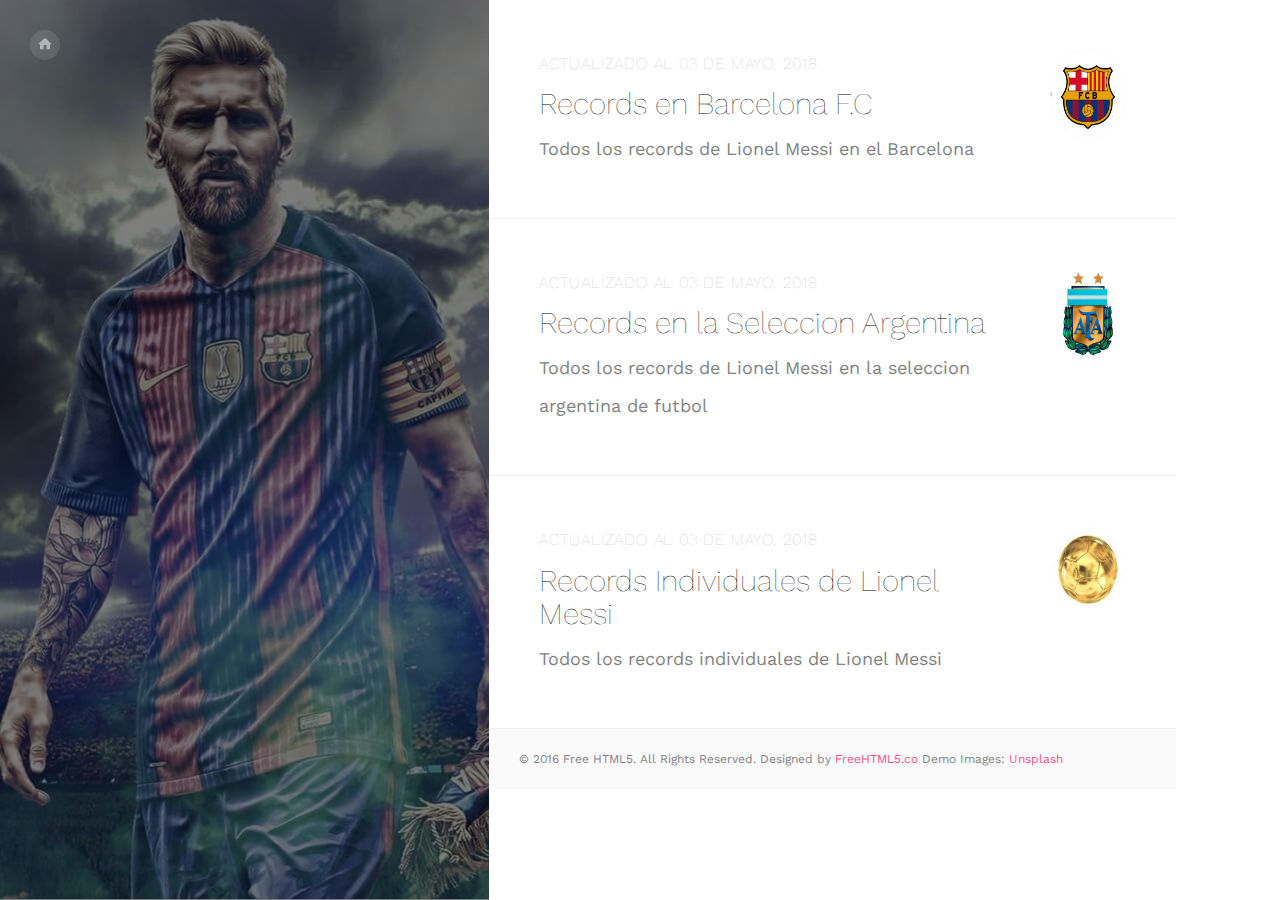
==== commit d9b022fd: "Cambio Imagen AFA" ====
--- a/index.html
+++ b/index.html
@@ -74,7 +74,7 @@
                 </div>
 
                 <div class="fh5co-entry padding">
-                    <img src="images/escudoAFA2.png">
+                    <img src="images/EscudoAFA2.jpg">
                     <div>
                         <span class="fh5co-post-date">Actualizado al 03 de Mayo, 2018</span>
                         <h2><a href="elqueanda.html">Records en la Seleccion Argentina </a></h2>
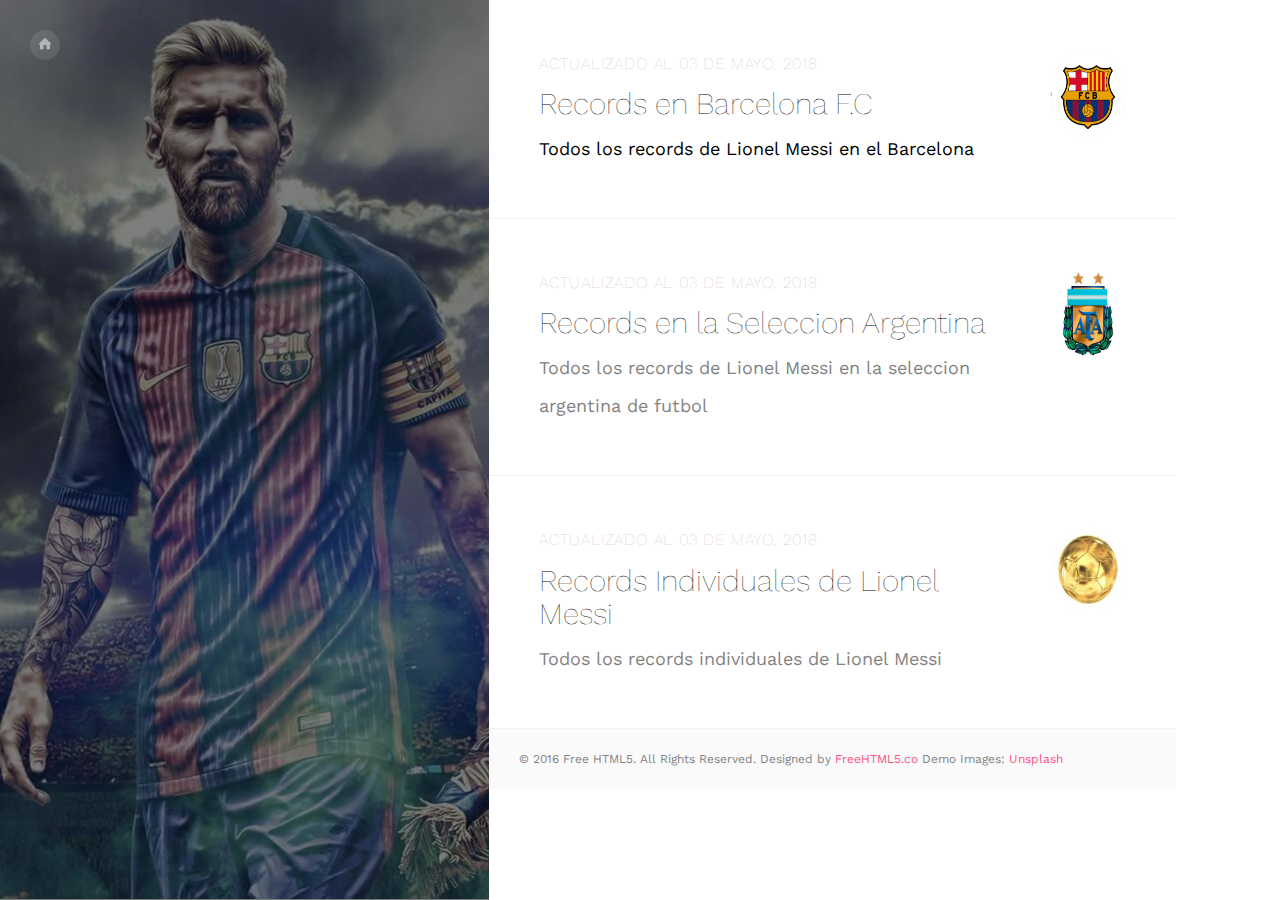
==== commit 6c1f292e: "." ====
--- a/index.html
+++ b/index.html
@@ -68,8 +68,8 @@
                     <img src="images/escudobarcelona.png">
                     <div>
                         <span class="fh5co-post-date">Actualizado al 03 de Mayo, 2018</span>
-                        <h2><a href="RecordsBarcelona.aspx">Records en Barcelona F.C</a></h2>
-                        <p>Todos los records de Lionel Messi en el Barcelona</p>
+                        <h2><a href=RecordsBarcelona.html>Records en Barcelona F.C</a></h2>
+                        <p><a href=RecordsBarcelona.html>Todos los records de Lionel Messi en el Barcelona</a></p>
                     </div>
                 </div>
 
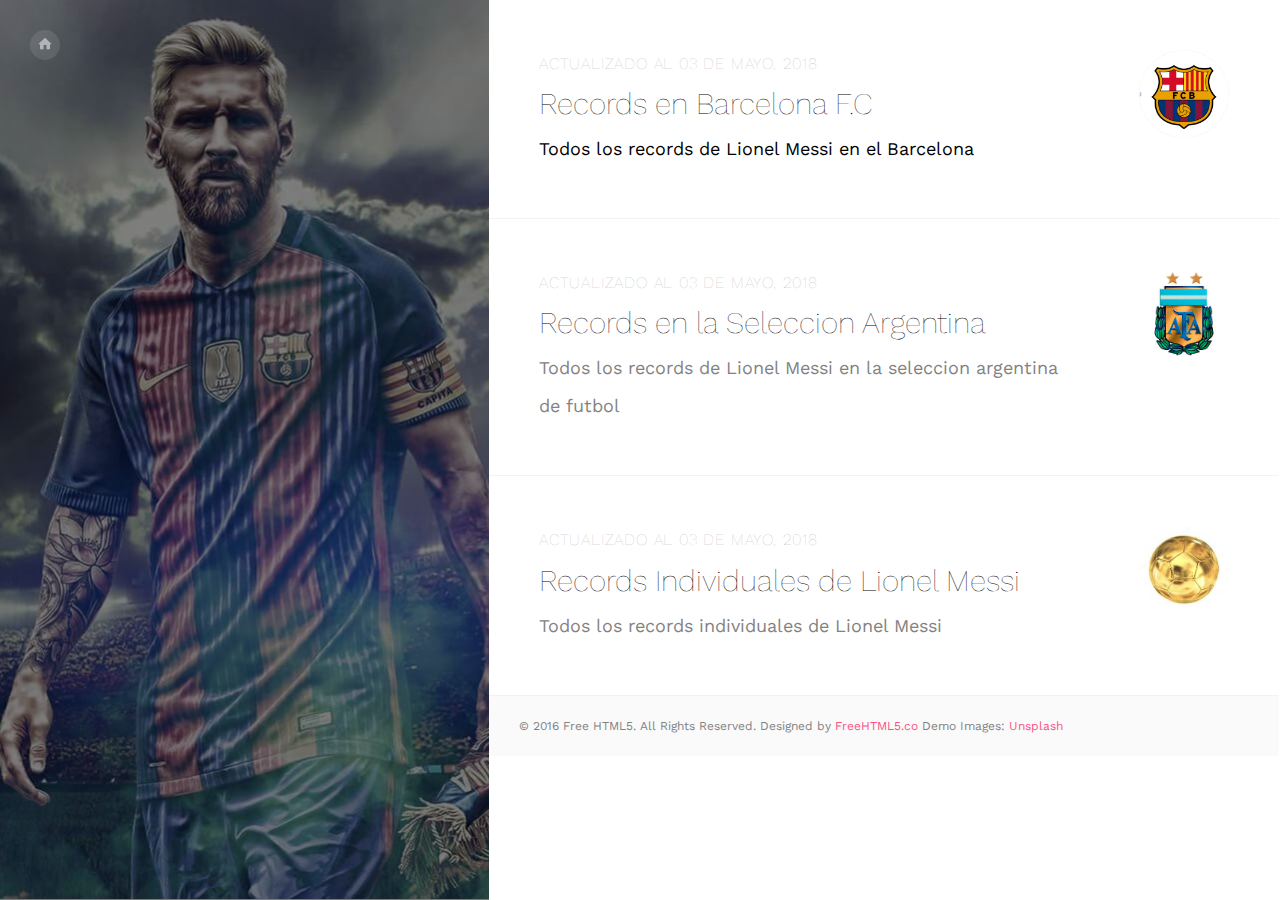
==== commit aa3b8e38: "." ====
--- a/index.html
+++ b/index.html
@@ -4,9 +4,9 @@
 <head>
     <meta charset="utf-8">
     <meta http-equiv="X-UA-Compatible" content="IE=edge">
-    <title>Story &mdash; Free Website Template, Free HTML5 Template by freehtml5.co</title>
+    <title>Todos los records de Lionel Messi</title>
     <meta name="viewport" content="width=device-width, initial-scale=1">
-    <meta name="description" content="Free HTML5 Website Template by freehtml5.co" />
+    <meta name="description" content="Todos los records de Lionel Messio" />
     <meta name="keywords" content="free website templates, free html5, free template, free bootstrap, free website template, html5, css3, mobile first, responsive" />
     <meta name="author" content="freehtml5.co" />
 
--- a/css/style.css
+++ b/css/style.css
@@ -448,7 +448,7 @@
   margin-left: 38.1966%;
   position: relative;
   z-index: 999;
-    margin-right: 104px;
+    margin-right: 1px;
 }
 .single #fh5co-main-content {
   margin-left: 0;
@@ -534,6 +534,7 @@
 .fh5co-post .fh5co-entry > div h2 {
   margin-bottom: 10px;
   font-weight: 100;
+    width: 684px;
 }
 @media screen and (max-width: 768px) {
   .fh5co-post .fh5co-entry > div h2 {
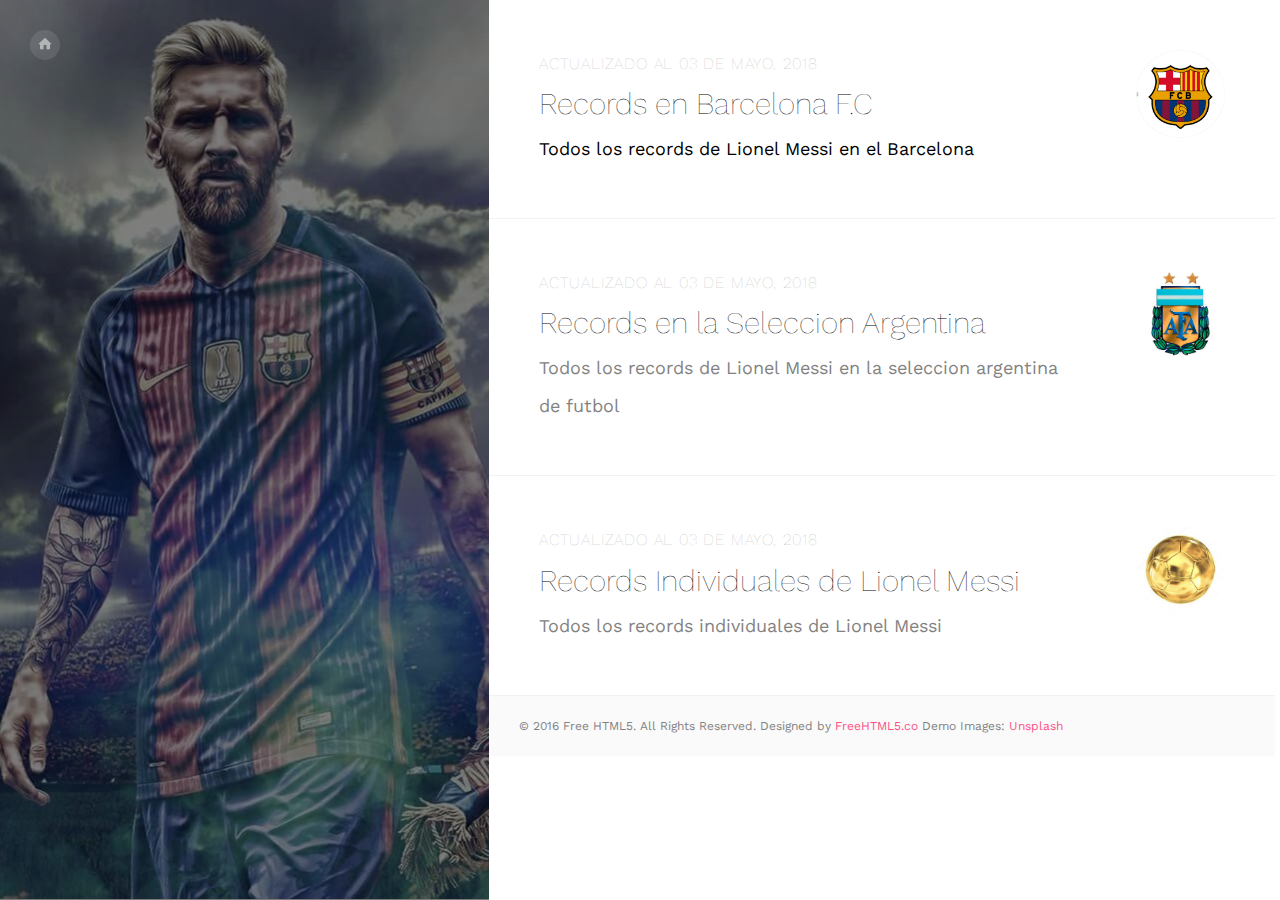
==== commit 66704eab: "." ====
--- a/index.html
+++ b/index.html
@@ -6,7 +6,7 @@
     <meta http-equiv="X-UA-Compatible" content="IE=edge">
     <title>Todos los records de Lionel Messi</title>
     <meta name="viewport" content="width=device-width, initial-scale=1">
-    <meta name="description" content="Todos los records de Lionel Messio" />
+    <meta name="description" content="Todos los records de Lionel Messi" />
     <meta name="keywords" content="free website templates, free html5, free template, free bootstrap, free website template, html5, css3, mobile first, responsive" />
     <meta name="author" content="freehtml5.co" />
 
--- a/css/style.css
+++ b/css/style.css
@@ -448,7 +448,7 @@
   margin-left: 38.1966%;
   position: relative;
   z-index: 999;
-    margin-right: 1px;
+    margin-right: 5px;
 }
 .single #fh5co-main-content {
   margin-left: 0;
@@ -534,7 +534,6 @@
 .fh5co-post .fh5co-entry > div h2 {
   margin-bottom: 10px;
   font-weight: 100;
-    width: 684px;
 }
 @media screen and (max-width: 768px) {
   .fh5co-post .fh5co-entry > div h2 {
